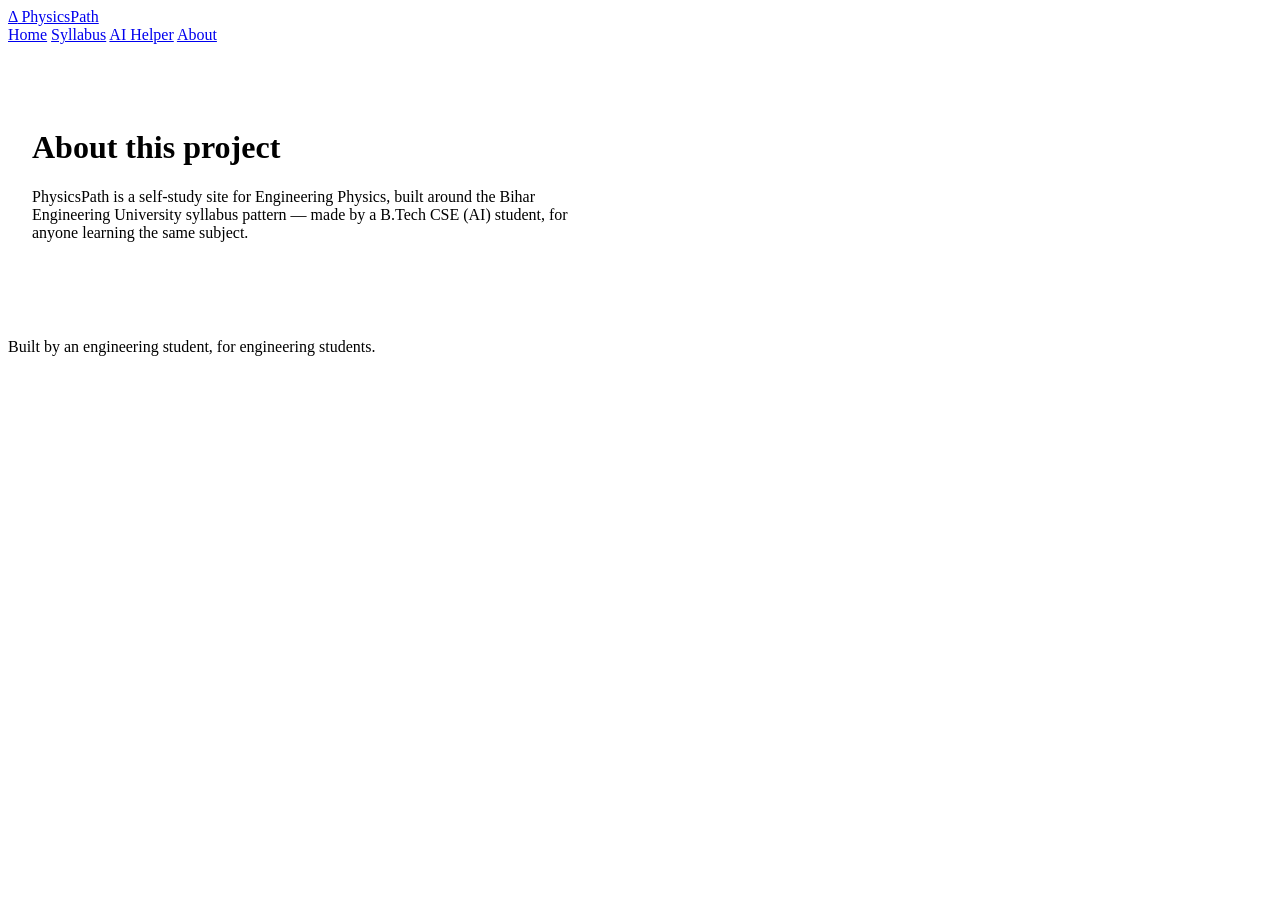
==== about.html @ c8335fca "Add files via upload" ====
<!DOCTYPE html>
<html lang="en">
<head>
<meta charset="UTF-8">
<meta name="viewport" content="width=device-width, initial-scale=1.0">
<title>About — PhysicsPath</title>
<link href="https://fonts.googleapis.com/css2?family=Fraunces:opsz,wght@9..144,400;9..144,600;9..144,700&family=Inter:wght@400;500;600&display=swap" rel="stylesheet">
<link rel="stylesheet" href="css/style.css">
</head>
<body>
  <header class="site-header">
    <div class="wrap header-inner">
      <a href="index.html" class="brand"><span class="brand-mark">Δ</span> PhysicsPath</a>
      <nav class="main-nav">
        <a href="index.html">Home</a>
        <a href="syllabus.html">Syllabus</a>
        <a href="chat.html">AI Helper</a>
        <a href="about.html" class="active">About</a>
      </nav>
    </div>
  </header>
  <main class="wrap" style="padding:64px 24px;">
    <h1>About this project</h1>
    <p style="color:var(--text-dim); max-width:560px;">
      PhysicsPath is a self-study site for Engineering Physics, built around
      the Bihar Engineering University syllabus pattern — made by a B.Tech
      CSE (AI) student, for anyone learning the same subject.
    </p>
  </main>
  <footer class="site-footer"><div class="wrap"><p>Built by an engineering student, for engineering students.</p></div></footer>
</body>
</html>
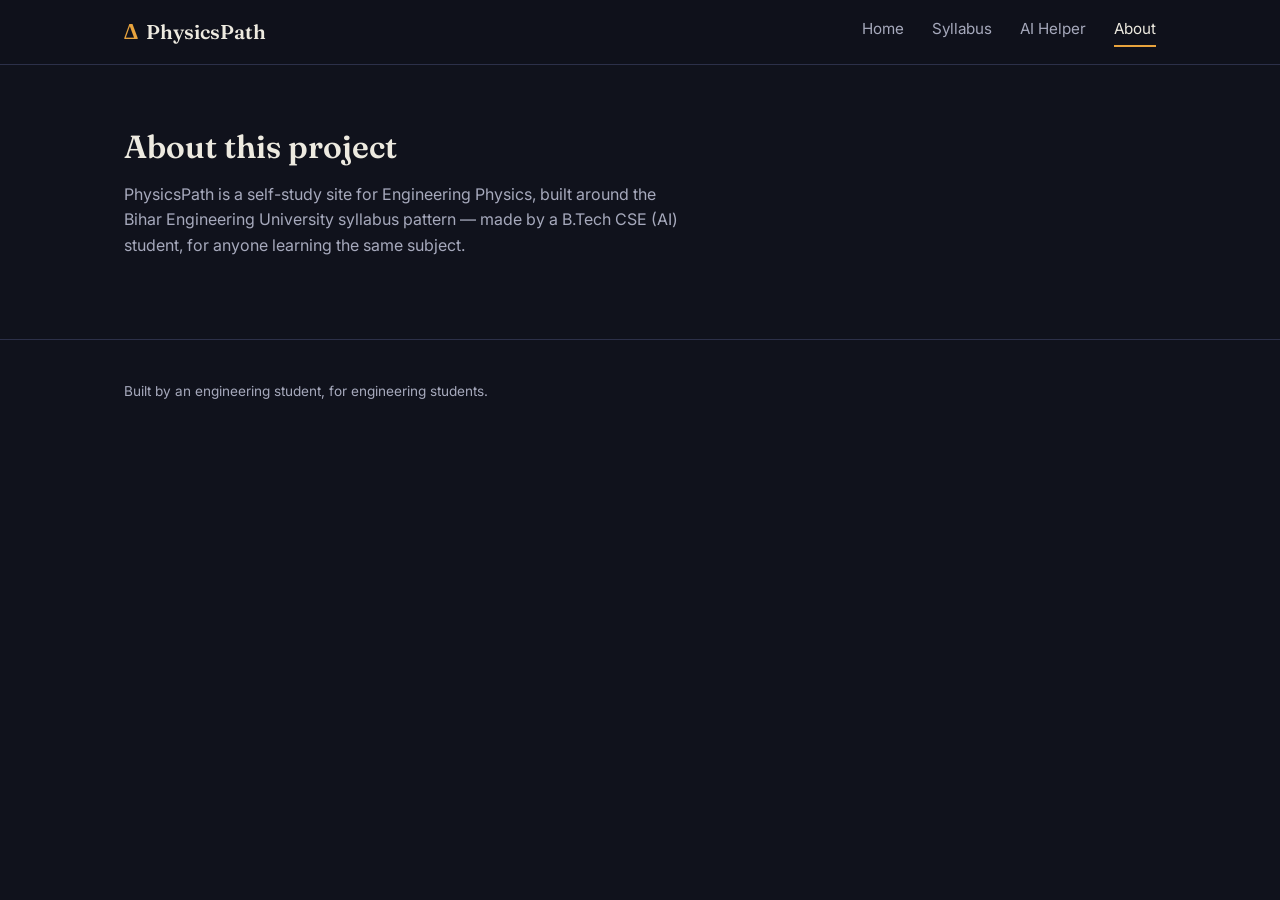
==== commit 5a7026d3: "Create about.html" ====
--- a/about.html
+++ b/about.html
@@ -5,7 +5,7 @@
 <meta name="viewport" content="width=device-width, initial-scale=1.0">
 <title>About — PhysicsPath</title>
 <link href="https://fonts.googleapis.com/css2?family=Fraunces:opsz,wght@9..144,400;9..144,600;9..144,700&family=Inter:wght@400;500;600&display=swap" rel="stylesheet">
-<link rel="stylesheet" href="css/style.css">
+<link rel="stylesheet" href="style.css">
 </head>
 <body>
   <header class="site-header">
--- a/style.css
+++ b/style.css
@@ -0,0 +1,241 @@
+/* ============================================
+   PhysicsPath — base styles
+   ============================================ */
+
+:root {
+  --bg:        #10121C;
+  --bg-raised: #181B29;
+  --bg-card:   #1E2233;
+  --line:      #2C3049;
+  --text:      #EDEAE0;
+  --text-dim:  #A6A9BC;
+  --accent:    #E8A33D;
+  --accent-2:  #6E8CFF;
+  --font-head: 'Fraunces', Georgia, serif;
+  --font-body: 'Inter', system-ui, -apple-system, sans-serif;
+}
+
+* { box-sizing: border-box; }
+
+html { scroll-behavior: smooth; }
+
+body {
+  margin: 0;
+  background: var(--bg);
+  color: var(--text);
+  font-family: var(--font-body);
+  line-height: 1.6;
+  -webkit-font-smoothing: antialiased;
+}
+
+.wrap {
+  max-width: 1080px;
+  margin: 0 auto;
+  padding: 0 24px;
+}
+
+a { color: inherit; text-decoration: none; }
+
+h1, h2, h3 {
+  font-family: var(--font-head);
+  font-weight: 600;
+  line-height: 1.15;
+  margin: 0 0 0.5em;
+}
+
+.site-header {
+  border-bottom: 1px solid var(--line);
+  background: rgba(16,18,28,0.9);
+  position: sticky;
+  top: 0;
+  backdrop-filter: blur(6px);
+  z-index: 10;
+}
+
+.header-inner {
+  display: flex;
+  align-items: center;
+  justify-content: space-between;
+  height: 64px;
+}
+
+.brand {
+  font-family: var(--font-head);
+  font-size: 1.25rem;
+  font-weight: 600;
+  display: flex;
+  align-items: center;
+  gap: 8px;
+}
+
+.brand-mark {
+  color: var(--accent);
+  font-size: 1.4rem;
+}
+
+.main-nav {
+  display: flex;
+  gap: 28px;
+  font-size: 0.95rem;
+}
+
+.main-nav a {
+  color: var(--text-dim);
+  border-bottom: 2px solid transparent;
+  padding-bottom: 4px;
+  transition: color 0.15s ease, border-color 0.15s ease;
+}
+
+.main-nav a:hover,
+.main-nav a.active {
+  color: var(--text);
+  border-color: var(--accent);
+}
+
+.hero {
+  position: relative;
+  padding: 96px 0 64px;
+  overflow: hidden;
+}
+
+.hero-inner { max-width: 680px; }
+
+.hero-eyebrow {
+  color: var(--accent);
+  font-size: 0.9rem;
+  font-weight: 500;
+  margin: 0 0 16px;
+}
+
+.hero h1 {
+  font-size: clamp(2.1rem, 4.5vw, 3.2rem);
+  color: var(--text);
+}
+
+.hero-sub {
+  color: var(--text-dim);
+  font-size: 1.05rem;
+  max-width: 560px;
+}
+
+.hero-actions {
+  display: flex;
+  gap: 16px;
+  margin-top: 32px;
+}
+
+.btn {
+  display: inline-block;
+  padding: 12px 24px;
+  border-radius: 6px;
+  font-size: 0.95rem;
+  font-weight: 500;
+  transition: transform 0.15s ease, background 0.15s ease;
+}
+
+.btn-primary {
+  background: var(--accent);
+  color: #1B1400;
+}
+
+.btn-primary:hover { transform: translateY(-1px); }
+
+.btn-ghost {
+  border: 1px solid var(--line);
+  color: var(--text);
+}
+
+.btn-ghost:hover { border-color: var(--accent-2); }
+
+.hero-wave {
+  position: absolute;
+  right: -5%;
+  bottom: -20px;
+  width: 55%;
+  height: auto;
+  color: var(--accent-2);
+  opacity: 0.35;
+  pointer-events: none;
+}
+
+.levels { padding: 64px 0; border-top: 1px solid var(--line); }
+
+.section-sub {
+  color: var(--text-dim);
+  margin-top: -8px;
+  margin-bottom: 32px;
+}
+
+.level-grid {
+  display: grid;
+  grid-template-columns: repeat(4, 1fr);
+  gap: 20px;
+}
+
+.level-card {
+  background: var(--bg-card);
+  border: 1px solid var(--line);
+  border-radius: 8px;
+  padding: 20px;
+}
+
+.level-tag {
+  display: inline-block;
+  font-size: 0.75rem;
+  font-weight: 600;
+  padding: 3px 10px;
+  border-radius: 100px;
+  margin-bottom: 12px;
+}
+
+.lvl-0 { background: #2A3B2E; color: #8FD19E; }
+.lvl-1 { background: #2A2F3B; color: var(--accent-2); }
+.lvl-2 { background: #3B2F1F; color: var(--accent); }
+.lvl-3 { background: #3B1F2C; color: #F07E9E; }
+
+.level-card h3 { font-size: 1.05rem; margin-bottom: 6px; }
+.level-card p { color: var(--text-dim); font-size: 0.9rem; margin: 0; }
+
+.semesters { padding: 64px 0 96px; border-top: 1px solid var(--line); }
+
+.semester-grid {
+  display: grid;
+  grid-template-columns: repeat(2, 1fr);
+  gap: 16px;
+}
+
+.semester-card {
+  background: var(--bg-raised);
+  border: 1px solid var(--line);
+  border-radius: 8px;
+  padding: 20px 22px;
+  transition: border-color 0.15s ease;
+}
+
+.semester-card:hover { border-color: var(--accent-2); }
+
+.semester-card h3 {
+  font-size: 1rem;
+  color: var(--text);
+  margin-bottom: 6px;
+}
+
+.semester-card p {
+  color: var(--text-dim);
+  font-size: 0.85rem;
+  margin: 0;
+}
+
+.site-footer {
+  border-top: 1px solid var(--line);
+  padding: 28px 0;
+  color: var(--text-dim);
+  font-size: 0.85rem;
+}
+
+@media (max-width: 720px) {
+  .level-grid { grid-template-columns: repeat(2, 1fr); }
+  .semester-grid { grid-template-columns: 1fr; }
+  .main-nav { gap: 16px; font-size: 0.85rem; }
+  .hero { padding: 64px 0 48px; }
+}
